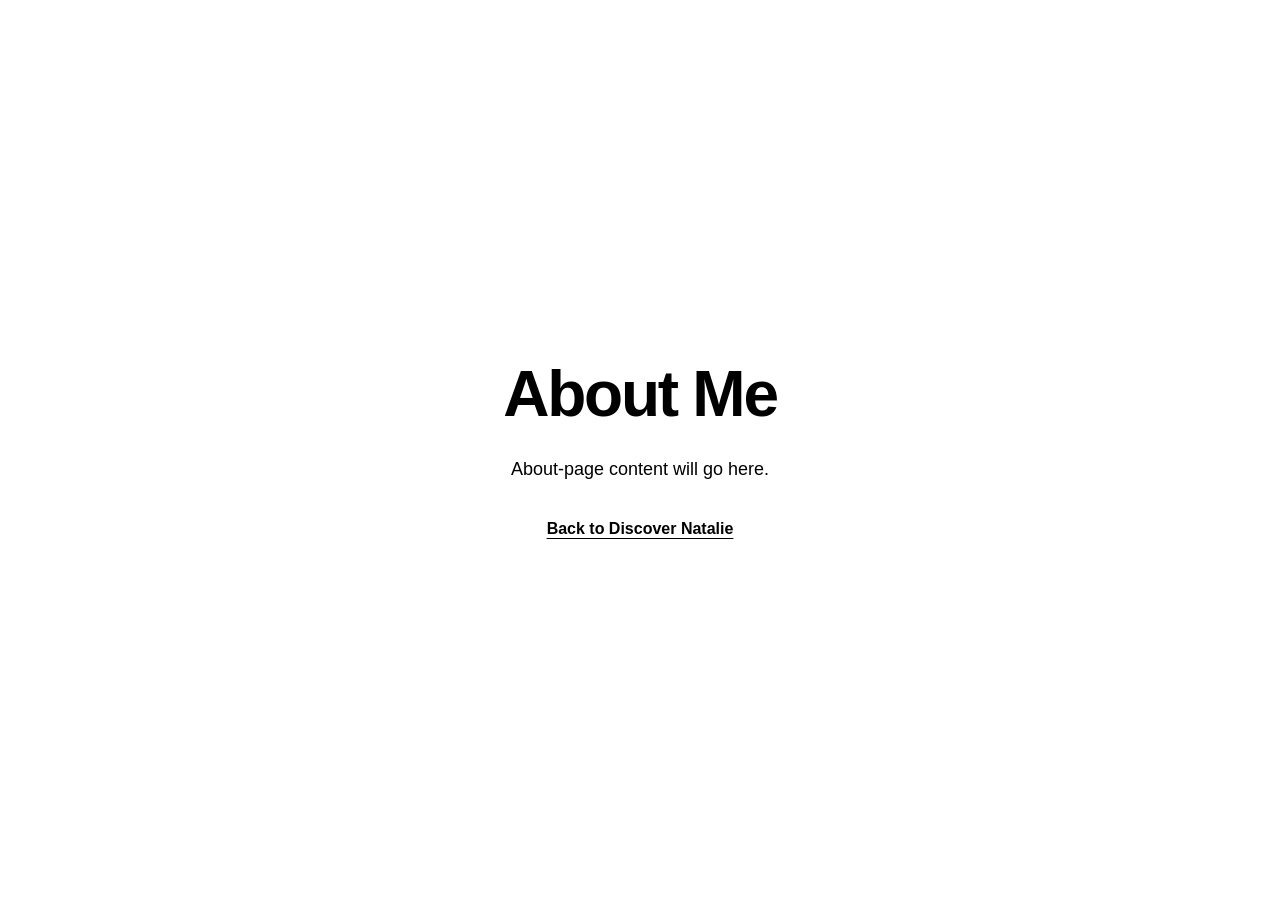
==== about.html @ 5adbf454 "Publish website" ====
<!doctype html>
<html lang="en">
  <head>
    <meta charset="utf-8">
    <meta name="viewport" content="width=device-width, initial-scale=1">
    <meta name="description" content="Learn more about Natalie.">
    <title>About Me | Discover Natalie</title>
    <link rel="icon" href="images/favicon.svg" type="image/svg+xml">
    <link rel="stylesheet" href="styles.css">
  </head>
  <body>
    <main class="simple-page">
      <section class="simple-page__content" aria-labelledby="page-title">
        <h1 id="page-title">About Me</h1>
        <p>About-page content will go here.</p>
        <a class="back-link" href="index.html">Back to Discover Natalie</a>
      </section>
    </main>
  </body>
</html>
---- styles.css ----
:root {
  --page-gutter: 24px;
  --heading-top: 80px;
  --heading-image-gap: 40px;
  --image-width: 700px;
}

*,
*::before,
*::after {
  box-sizing: border-box;
}

html {
  background: #fff;
  color: #000;
  font-family: Helvetica, Arial, sans-serif;
}

body {
  min-width: 0;
  margin: 0;
  overflow-x: hidden;
  background: #fff;
}

a {
  color: inherit;
}

.home {
  width: 100%;
  min-height: 100vh;
  padding: var(--heading-top) var(--page-gutter) 56px;
  text-align: center;
}

.home h1 {
  margin: 0;
  font-size: clamp(36px, 5.45vw, 54px);
  font-weight: 800;
  line-height: 1.05;
  letter-spacing: -0.035em;
}

.discovery-set {
  position: relative;
  width: min(100%, var(--image-width));
  margin: var(--heading-image-gap) auto 0;
}

.discovery-set img {
  display: block;
  width: 100%;
  height: auto;
}

.discovery-nav {
  position: absolute;
  inset: 0;
}

.discovery-link {
  position: absolute;
  top: 35%;
  display: inline-flex;
  align-items: center;
  justify-content: center;
  padding: 8px 5px;
  color: #000;
  font-family: "Arial Narrow", "Helvetica Neue", Helvetica, Arial, sans-serif;
  font-size: clamp(12px, 1.7vw, 17px);
  font-stretch: condensed;
  font-weight: 600;
  line-height: 1;
  letter-spacing: 0.025em;
  mix-blend-mode: multiply;
  opacity: 0.86;
  text-shadow:
    0 -0.5px 0 rgba(0, 0, 0, 0.42),
    0 0.8px 0 rgba(255, 255, 255, 0.72);
  text-decoration: none;
  text-transform: uppercase;
  white-space: nowrap;
  transform: translate(-50%, -50%) rotate(-90deg) scaleX(1.12);
  transform-origin: center;
  transition: color 120ms ease, opacity 120ms ease, text-shadow 120ms ease;
}

.discovery-link::after {
  content: none;
}

.discovery-link:hover,
.discovery-link:focus-visible,
.discovery-link:active {
  color: #d71936;
  opacity: 1;
  text-shadow:
    0 -0.5px 0 rgba(132, 0, 20, 0.4),
    0 0.8px 0 rgba(255, 255, 255, 0.68);
}

.discovery-link:focus-visible {
  border-radius: 2px;
  outline: 1px dotted #d71936;
  outline-offset: 4px;
}

/* Each left value aligns one label with a fragrance vial. */
.discovery-link--about {
  left: 27%;
}

.discovery-link--portfolio {
  left: 42.3%;
}

.discovery-link--resume {
  left: 57.7%;
}

.discovery-link--contact {
  left: 73%;
}

.simple-page {
  display: grid;
  min-height: 100vh;
  place-items: center;
  padding: 48px 24px;
}

.simple-page__content {
  width: min(100%, 680px);
  text-align: center;
}

.simple-page h1 {
  margin: 0 0 24px;
  font-size: clamp(40px, 6vw, 64px);
  font-weight: 800;
  letter-spacing: -0.035em;
}

.simple-page p {
  margin: 0 auto 32px;
  font-size: 18px;
  line-height: 1.6;
}

.back-link {
  display: inline-block;
  padding: 5px 0;
  font-weight: 700;
  text-underline-offset: 4px;
}

.back-link:hover {
  opacity: 0.65;
}

.back-link:focus-visible {
  outline: 2px solid #000;
  outline-offset: 4px;
}

@media (max-width: 700px) {
  :root {
    --page-gutter: 12px;
    --heading-top: 42px;
    --heading-image-gap: 36px;
  }

  .home {
    padding-bottom: 32px;
  }

  .discovery-set {
    width: min(96vw, var(--image-width));
  }

  .discovery-link {
    padding: 6px 4px;
  }
}

@media (max-width: 420px) {
  :root {
    --heading-top: 32px;
    --heading-image-gap: 28px;
  }

  .home h1 {
    font-size: 34px;
  }

  .discovery-link {
    font-size: 11px;
    padding: 5px 3px;
  }
}

@media (prefers-reduced-motion: reduce) {
  *,
  *::before,
  *::after {
    scroll-behavior: auto !important;
    transition-duration: 0.01ms !important;
    animation-duration: 0.01ms !important;
    animation-iteration-count: 1 !important;
  }
}
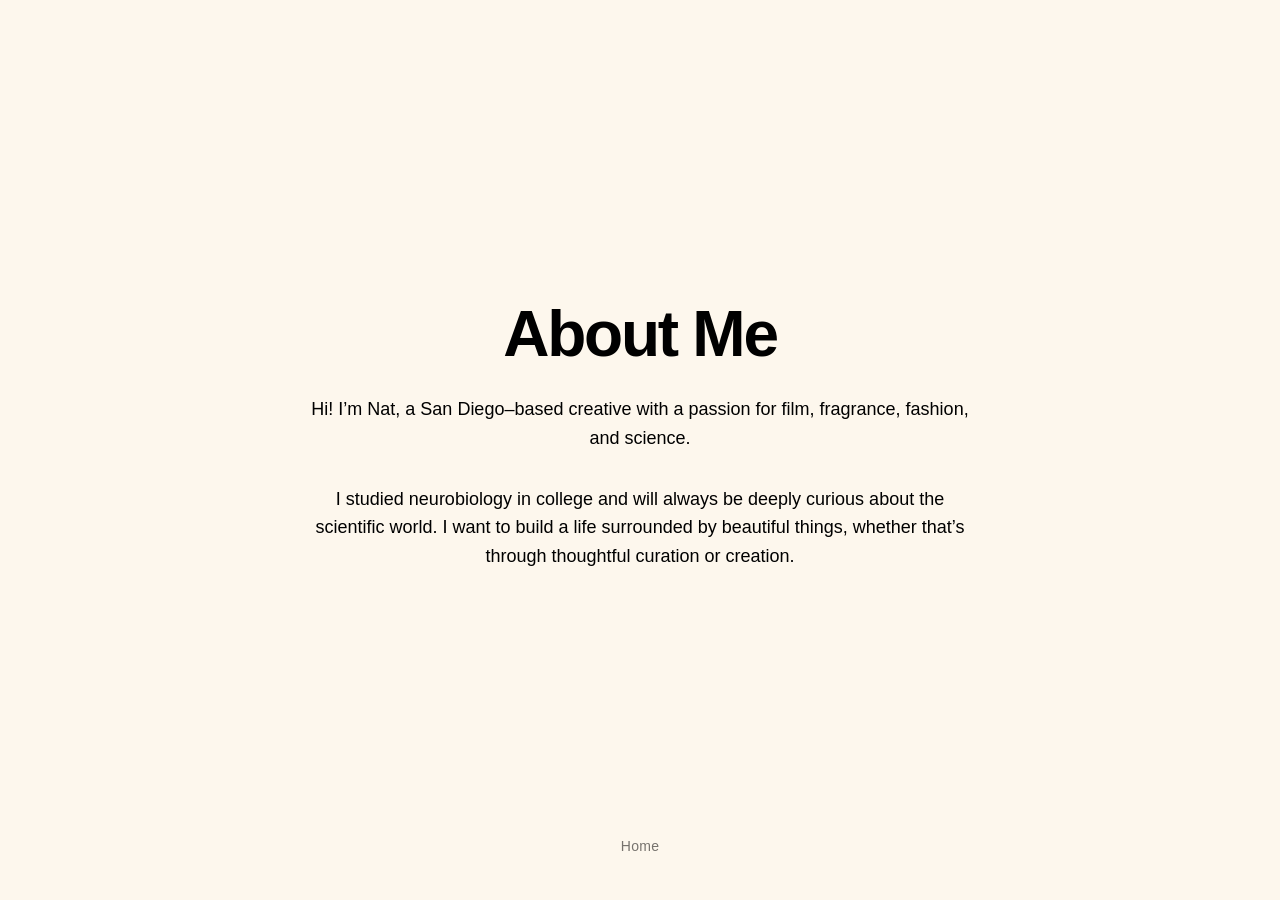
==== commit bc9935cb: "Update portfolio pages" ====
--- a/about.html
+++ b/about.html
@@ -12,9 +12,18 @@
     <main class="simple-page">
       <section class="simple-page__content" aria-labelledby="page-title">
         <h1 id="page-title">About Me</h1>
-        <p>About-page content will go here.</p>
-        <a class="back-link" href="index.html">Back to Discover Natalie</a>
+        <p>
+          Hi! I’m Nat, a San Diego–based creative with a passion for film,
+          fragrance, fashion, and science.
+        </p>
+        <p>
+          I studied neurobiology in college and will always be deeply curious
+          about the scientific world. I want to build a life surrounded by
+          beautiful things, whether that’s through thoughtful curation or
+          creation.
+        </p>
       </section>
     </main>
+    <a class="about-home" href="index.html">Home</a>
   </body>
 </html>
--- a/styles.css
+++ b/styles.css
@@ -1,4 +1,5 @@
 :root {
+  --page-background: #fdf7ed;
   --page-gutter: 24px;
   --heading-top: 80px;
   --heading-image-gap: 40px;
@@ -12,7 +13,7 @@
 }
 
 html {
-  background: #fff;
+  background: var(--page-background);
   color: #000;
   font-family: Helvetica, Arial, sans-serif;
 }
@@ -21,7 +22,7 @@
   min-width: 0;
   margin: 0;
   overflow-x: hidden;
-  background: #fff;
+  background: var(--page-background);
 }
 
 a {
@@ -62,6 +63,7 @@
 
 .discovery-link {
   position: absolute;
+  z-index: 2;
   top: 35%;
   display: inline-flex;
   align-items: center;
@@ -92,8 +94,10 @@
 }
 
 .discovery-link:hover,
-.discovery-link:focus-visible,
-.discovery-link:active {
+.discovery-nav:has(.vial-link--about:hover) .discovery-link--about,
+.discovery-nav:has(.vial-link--portfolio:hover) .discovery-link--portfolio,
+.discovery-nav:has(.vial-link--resume:hover) .discovery-link--resume,
+.discovery-nav:has(.vial-link--contact:hover) .discovery-link--contact {
   color: #d71936;
   opacity: 1;
   text-shadow:
@@ -103,11 +107,11 @@
 
 .discovery-link:focus-visible {
   border-radius: 2px;
-  outline: 1px dotted #d71936;
+  outline: 1px dotted #000;
   outline-offset: 4px;
 }
 
-/* Each left value aligns one label with a fragrance vial. */
+/* Each label is centered over its fragrance vial. */
 .discovery-link--about {
   left: 27%;
 }
@@ -122,6 +126,96 @@
 
 .discovery-link--contact {
   left: 73%;
+}
+
+.vial-link {
+  position: absolute;
+  z-index: 1;
+  top: 55.95%;
+  height: 26.45%;
+  color: #000;
+  text-decoration: none;
+  transform: translateX(-50%);
+}
+
+.vial-link--about {
+  left: 26.36%;
+  width: 7.76%;
+}
+
+.vial-link--portfolio {
+  left: 41.7%;
+  width: 7.4%;
+}
+
+.vial-link--resume {
+  left: 56.82%;
+  width: 7.67%;
+}
+
+.vial-link--contact {
+  left: 72.21%;
+  width: 7.58%;
+}
+
+.vial-link::before,
+.vial-link::after {
+  position: absolute;
+  z-index: 0;
+  background: rgba(248, 232, 205, 0.22);
+  content: "";
+  opacity: 0;
+  transition: opacity 160ms ease;
+}
+
+/* Separate fitted pieces keep the overlay off the surrounding paper. */
+.vial-link::before {
+  top: -1%;
+  left: -1.5%;
+  width: 103%;
+  height: 41%;
+  clip-path: polygon(
+    12% 0,
+    88% 0,
+    93% 4%,
+    93% 44%,
+    99% 48%,
+    100% 52%,
+    100% 94%,
+    94% 100%,
+    6% 100%,
+    0 94%,
+    0 52%,
+    1% 48%,
+    7% 44%,
+    7% 4%
+  );
+}
+
+.vial-link::after {
+  top: 38%;
+  left: 10%;
+  width: 80%;
+  height: 62%;
+  clip-path: polygon(6% 0, 94% 0, 94% 7%, 100% 13%, 90% 100%, 10% 100%, 0 13%, 6% 7%);
+}
+
+.vial-link:hover::before,
+.vial-link:hover::after,
+.discovery-nav:has(.discovery-link--about:hover) .vial-link--about::before,
+.discovery-nav:has(.discovery-link--about:hover) .vial-link--about::after,
+.discovery-nav:has(.discovery-link--portfolio:hover) .vial-link--portfolio::before,
+.discovery-nav:has(.discovery-link--portfolio:hover) .vial-link--portfolio::after,
+.discovery-nav:has(.discovery-link--resume:hover) .vial-link--resume::before,
+.discovery-nav:has(.discovery-link--resume:hover) .vial-link--resume::after,
+.discovery-nav:has(.discovery-link--contact:hover) .vial-link--contact::before,
+.discovery-nav:has(.discovery-link--contact:hover) .vial-link--contact::after {
+  opacity: 1;
+}
+
+.vial-link:focus-visible {
+  outline: 1px dotted #000;
+  outline-offset: 3px;
 }
 
 .simple-page {
@@ -165,6 +259,155 @@
   outline-offset: 4px;
 }
 
+.about-home {
+  position: fixed;
+  bottom: 40px;
+  left: 50%;
+  padding: 6px;
+  color: #77736e;
+  font-size: 14px;
+  font-weight: 400;
+  letter-spacing: 0.02em;
+  text-decoration: none;
+  transform: translateX(-50%);
+  transition: color 140ms ease, opacity 140ms ease;
+}
+
+.about-home:hover {
+  color: #d71936;
+}
+
+.about-home:focus-visible {
+  outline: 1px solid #000;
+  outline-offset: 3px;
+}
+
+.contact-page {
+  min-height: 100vh;
+  padding: clamp(130px, 20vh, 190px) 24px 96px;
+  background: var(--page-background);
+}
+
+.contact-page__content {
+  width: min(100%, 1000px);
+  margin: 0 auto;
+  text-align: center;
+}
+
+.contact-heading {
+  display: flex;
+  align-items: center;
+  justify-content: center;
+  gap: 12px;
+  margin: 0;
+  color: #77736e;
+  font-size: clamp(34px, 4vw, 44px);
+  font-weight: 300;
+  line-height: 1;
+  letter-spacing: -0.02em;
+}
+
+.contact-heading::before,
+.contact-heading::after {
+  width: clamp(68px, 8vw, 108px);
+  border-top: 1px solid currentColor;
+  content: "";
+}
+
+.contact-grid {
+  display: grid;
+  grid-template-columns: repeat(3, 1fr);
+  gap: clamp(54px, 9vw, 132px);
+  align-items: center;
+  width: fit-content;
+  margin: clamp(132px, 18vh, 182px) auto 0;
+}
+
+.contact-card {
+  display: flex;
+  width: 88px;
+  height: 94px;
+  flex-direction: column;
+  align-items: center;
+  justify-content: space-between;
+  padding: 8px 7px 6px;
+  border: 1px solid rgba(119, 115, 110, 0.18);
+  border-radius: 3px;
+  background: rgba(255, 255, 255, 0.48);
+  color: #77736e;
+}
+
+.contact-icon {
+  display: block;
+  width: 54px;
+  height: 54px;
+  overflow: hidden;
+}
+
+.contact-icon svg,
+.contact-icon img {
+  display: block;
+  width: 100%;
+  height: 100%;
+}
+
+.contact-icon img {
+  object-fit: cover;
+}
+
+.contact-card__label {
+  font-size: 13px;
+  font-weight: 300;
+  line-height: 1;
+}
+
+.contact-home {
+  position: fixed;
+  bottom: 164px;
+  left: 210px;
+}
+
+.resume-page {
+  min-height: 100vh;
+  padding: 44px 24px 72px;
+  background: var(--page-background);
+}
+
+.resume-home {
+  display: block;
+  width: min(100%, 850px);
+  margin: 22px auto 0;
+  text-align: right;
+}
+
+.resume-viewer {
+  width: min(100%, 850px);
+  height: max(760px, calc(100vh - 165px));
+  margin: 0 auto;
+  padding: 10px;
+  overflow: hidden;
+  border: 1px solid rgba(139, 119, 91, 0.2);
+  border-radius: 3px;
+  background: rgba(255, 252, 245, 0.62);
+  box-shadow:
+    0 2px 8px rgba(78, 65, 48, 0.05),
+    0 20px 54px rgba(78, 65, 48, 0.1);
+}
+
+.resume-viewer object {
+  display: block;
+  width: 100%;
+  height: 100%;
+  border: 0;
+  border-radius: 1px;
+  background: #fffdf8;
+}
+
+.resume-viewer p {
+  padding: 40px 24px;
+  text-align: center;
+}
+
 @media (max-width: 700px) {
   :root {
     --page-gutter: 12px;
@@ -183,6 +426,35 @@
   .discovery-link {
     padding: 6px 4px;
   }
+
+  .contact-page {
+    padding-top: 92px;
+  }
+
+  .contact-grid {
+    grid-template-columns: 1fr;
+    gap: 30px;
+    margin-top: 104px;
+  }
+
+  .contact-home {
+    bottom: 72px;
+    left: 72px;
+  }
+
+  .resume-page {
+    padding: 24px 12px 36px;
+  }
+
+  .resume-home {
+    margin-top: 16px;
+  }
+
+  .resume-viewer {
+    height: calc(100vh - 104px);
+    min-height: 600px;
+    padding: 6px;
+  }
 }
 
 @media (max-width: 420px) {
@@ -198,6 +470,31 @@
   .discovery-link {
     font-size: 11px;
     padding: 5px 3px;
+  }
+
+  .contact-heading {
+    gap: 10px;
+    font-size: 32px;
+  }
+
+  .contact-heading::before,
+  .contact-heading::after {
+    width: 46px;
+  }
+
+  .contact-card {
+    width: 88px;
+    height: 94px;
+    padding-top: 8px;
+  }
+
+  .contact-icon {
+    width: 54px;
+    height: 54px;
+  }
+
+  .contact-card__label {
+    font-size: 13px;
   }
 }
 
